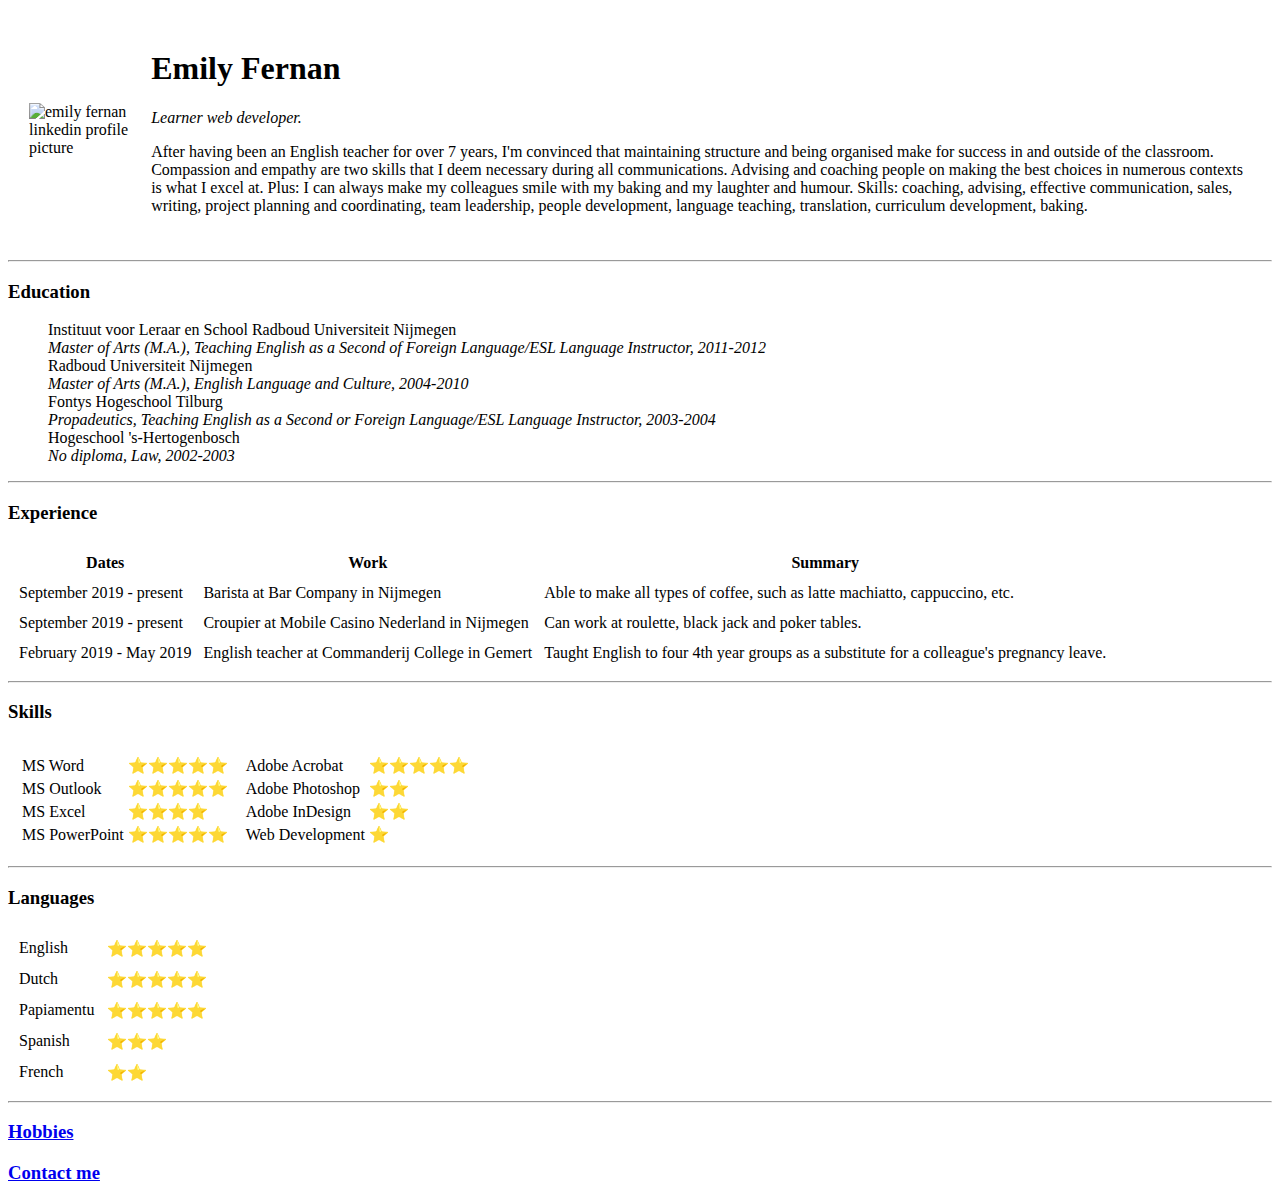
==== index.html @ 64320799 "Added initial CV website files" ====
<!DOCTYPE html>
<html lang="en" dir="ltr">

<head>
  <meta charset="utf-8">
  <title>Emily's Personal Site</title>
</head>

<body>
  <table cellspacing="20">
    <tr>
      <td><img src="https://media.licdn.com/dms/image/C4D03AQEbCQ7-tSvXdw/profile-displayphoto-shrink_200_200/0?e=1576713600&v=beta&t=7kjiVP5m5x8pXH-qj13u6sG38pTm799azyuI3QB8f_A" alt="emily fernan linkedin profile picture"></td>
      <td>
        <h1>Emily Fernan</h1>
        <p><em>Learner web developer.</em></p>
        <p>After having been an English teacher for over 7 years, I'm convinced that maintaining structure and being organised make for success in and outside of the classroom. Compassion and empathy are two skills that I deem necessary during all
          communications. Advising and coaching people on making the best choices in numerous contexts is what I excel at.
          Plus: I can always make my colleagues smile with my baking and my laughter and humour.
          Skills: coaching, advising, effective communication, sales, writing, project planning and coordinating, team leadership, people development, language teaching, translation, curriculum development, baking.</p>
      </td>
    </tr>
  </table>
  <hr size=2>
  <h3>Education</h3>
  <ul style="list-style-type:none;">
    <li>Instituut voor Leraar en School Radboud Universiteit Nijmegen</li>
    <li><em>Master of Arts (M.A.), Teaching English as a Second of Foreign Language/ESL Language Instructor, 2011-2012</em></li>
    <li>Radboud Universiteit Nijmegen</li>
    <li><em>Master of Arts (M.A.), English Language and Culture, 2004-2010</em></li>
    <li>Fontys Hogeschool Tilburg</li>
    <li><em>Propadeutics, Teaching English as a Second or Foreign Language/ESL Language Instructor, 2003-2004</em></li>
    <li>Hogeschool 's-Hertogenbosch</li>
    <li><em>No diploma, Law, 2002-2003</em></li>
  </ul>
  <hr size=2>
  <h3>Experience</h3>
  <table cellspacing="10">
    <thead>
      <tr>
        <th>Dates</th>
        <th>Work</th>
        <th>Summary</th>
      </tr>
    </thead>
    <tbody>
      <tr>
        <td>September 2019 - present</td>
        <td>Barista at Bar Company in Nijmegen</td>
        <td>Able to make all types of coffee, such as latte machiatto, cappuccino, etc.</td>
      </tr>
      <tr>
        <td>September 2019 - present</td>
        <td>Croupier at Mobile Casino Nederland in Nijmegen</td>
        <td>Can work at roulette, black jack and poker tables.</td>
      </tr>
      <tr>
        <td>February 2019 - May 2019</td>
        <td>English teacher at Commanderij College in Gemert</td>
        <td>Taught English to four 4th year groups as a substitute for a colleague's pregnancy leave.</td>
      </tr>
    </tbody>
  </table>
  <hr size=2>
  <h3>Skills</h3>
  <table cellspacing="10">
    <tr>
      <td>
        <table>
          <tr>
            <td>MS Word</td>
            <td>⭐⭐⭐⭐⭐</td>
          </tr>
          <tr>
            <td>MS Outlook</td>
            <td>⭐⭐⭐⭐⭐</td>
          </tr>
          <tr>
            <td>MS Excel</td>
            <td>⭐⭐⭐⭐</td>
          </tr>
          <tr>
            <td>MS PowerPoint</td>
            <td>⭐⭐⭐⭐⭐</td>
          </tr>
        </table>
      </td>
      <td>
        <table>
          <tr>
            <td>Adobe Acrobat</td>
            <td>⭐⭐⭐⭐⭐</td>
          </tr>
          <tr>
            <td>Adobe Photoshop</td>
            <td>⭐⭐</td>
          </tr>
          <tr>
            <td>Adobe InDesign</td>
            <td>⭐⭐</td>
          </tr>
          <tr>
            <td>Web Development</td>
            <td>⭐</td>
          </tr>
        </table>
      </td>
    </tr>
  </table>
  <hr size=2>
  <h3>Languages</h3>
  <table cellspacing="10">
    <tr>
      <td>English</td>
      <td>⭐️⭐️⭐️⭐️⭐️</td>
    </tr>
    <tr>
      <td>Dutch</td>
      <td>⭐️⭐️⭐️⭐️⭐️</td>
    </tr>
    <tr>
      <td>Papiamentu</td>
      <td>⭐️⭐️⭐️⭐️⭐️</td>
    </tr>
    <tr>
      <td>Spanish</td>
      <td>⭐️⭐️⭐️</td>
    </tr>
    <tr>
      <td>French</td>
      <td>⭐️⭐️</td>
    </tr>
  </table>
  <hr size=2>
  <a href="hobbies.html">
    <h3>Hobbies</h3>
  </a>
  <a href="contact.html">
    <h3>Contact me</h3>
  </a>
</body>

</html>
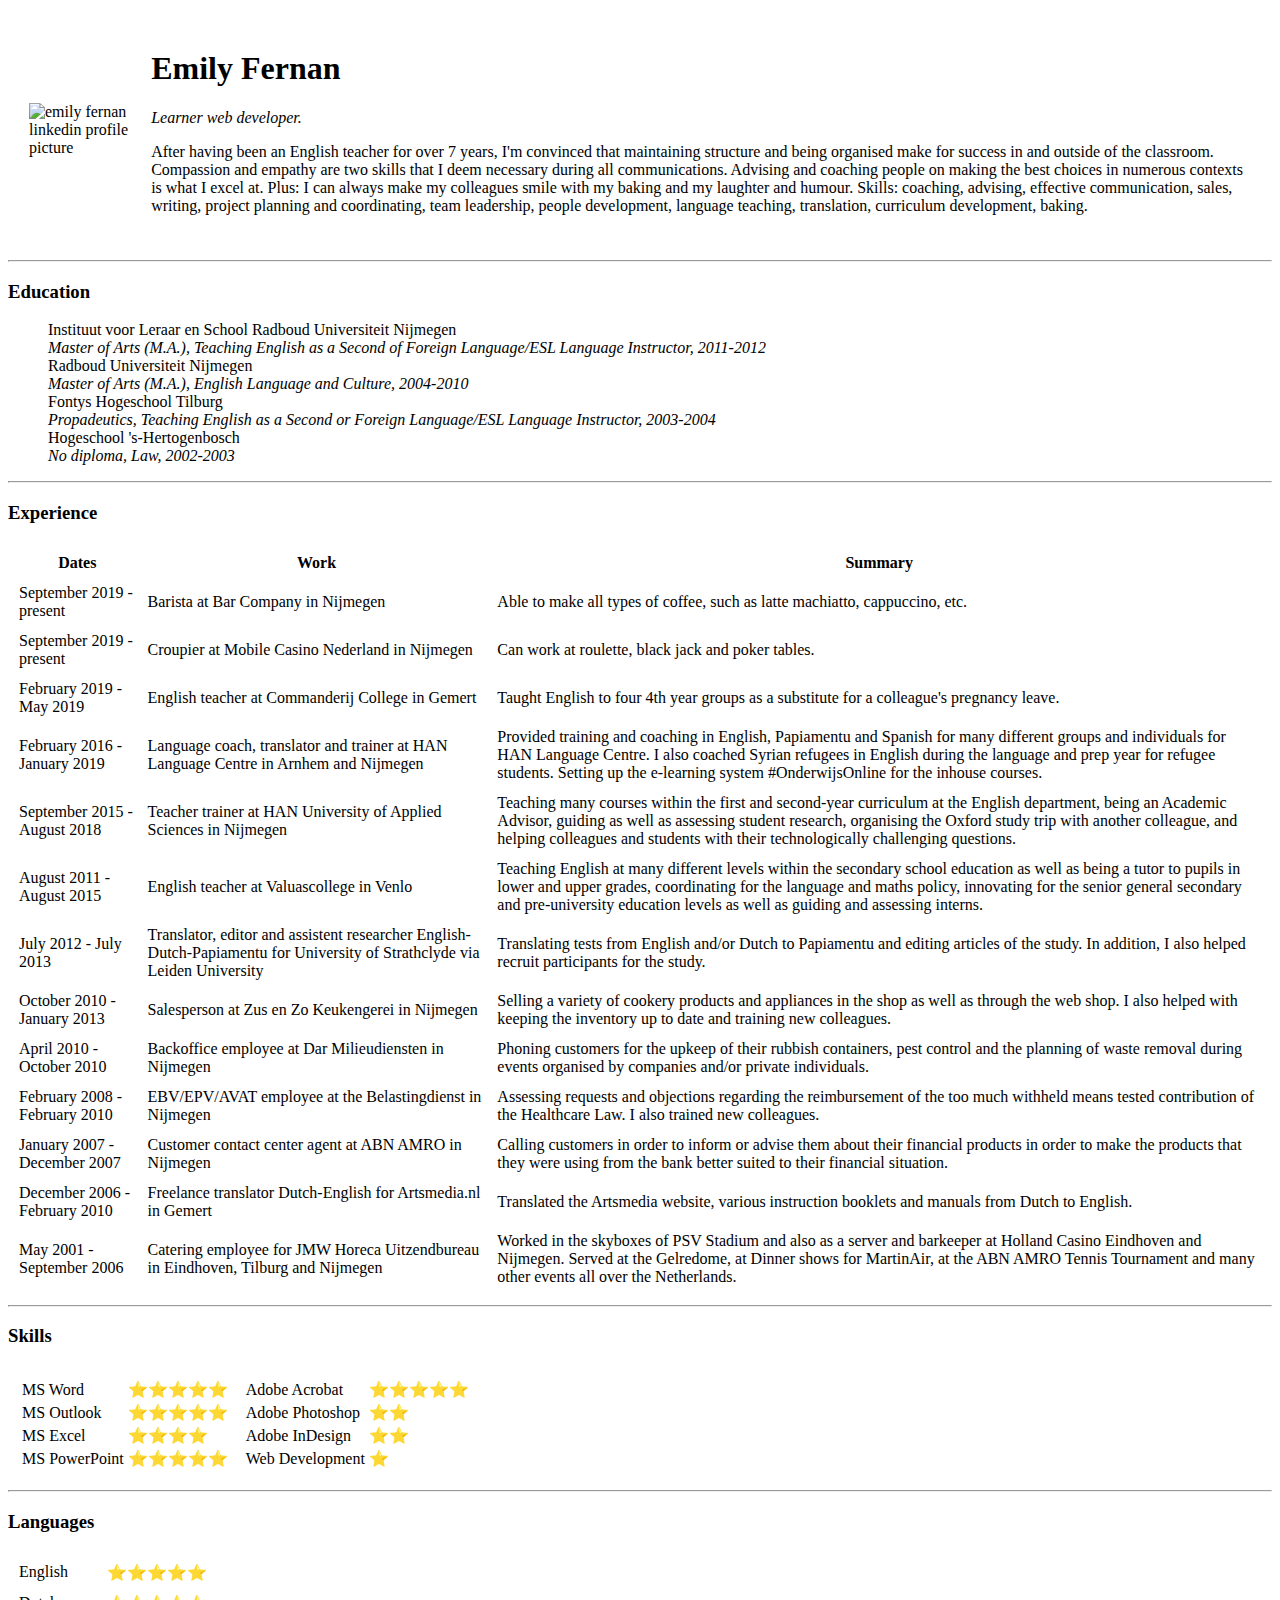
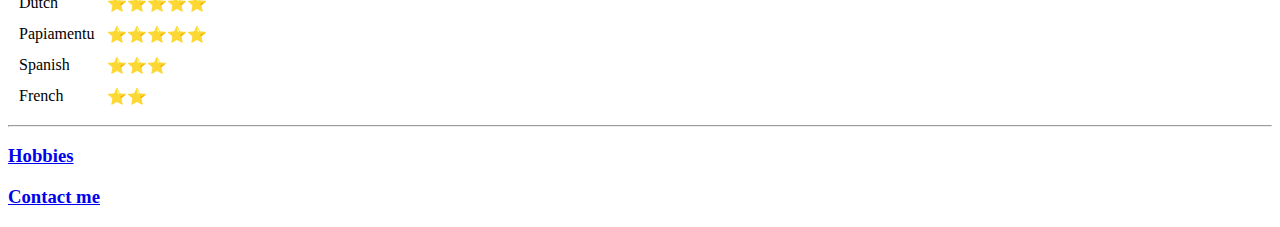
==== commit d7669121: "Updated index.html" ====
--- a/index.html
+++ b/index.html
@@ -57,6 +57,56 @@
         <td>February 2019 - May 2019</td>
         <td>English teacher at Commanderij College in Gemert</td>
         <td>Taught English to four 4th year groups as a substitute for a colleague's pregnancy leave.</td>
+      </tr>
+      <tr>
+        <td>February 2016 - January 2019</td>
+        <td>Language coach, translator and trainer at HAN Language Centre in Arnhem and Nijmegen</td>
+        <td>Provided training and coaching in English, Papiamentu and Spanish for many different groups and individuals for HAN Language Centre. I also coached Syrian refugees in English during the language and prep year for refugee students. Setting up the e-learning system #OnderwijsOnline for the inhouse courses.</td>
+      </tr>
+      <tr>
+        <td>September 2015 - August 2018</td>
+        <td>Teacher trainer at HAN University of Applied Sciences in Nijmegen</td>
+        <td>Teaching many courses within the first and second-year curriculum at the English department, being an Academic Advisor, guiding as well as assessing student research, organising the Oxford study trip with another colleague, and helping colleagues and students with their technologically challenging questions.</td>
+      </tr>
+      <tr>
+        <td>August 2011 - August 2015</td>
+        <td>English teacher at Valuascollege in Venlo</td>
+        <td>Teaching English at many different levels within the secondary school education as well as being a tutor to pupils in lower and upper grades, coordinating for the language and maths policy, innovating for the senior general secondary and pre-university education levels as well as guiding and assessing interns.</td>
+      </tr>
+      <tr>
+        <td>July 2012 - July 2013</td>
+        <td>Translator, editor and assistent researcher English-Dutch-Papiamentu for University of Strathclyde via Leiden University</td>
+        <td>Translating tests from English and/or Dutch to Papiamentu and editing articles of the study. In addition, I also helped recruit participants for the study.</td>
+      </tr>
+      <tr>
+        <td>October 2010 - January 2013</td>
+        <td>Salesperson at Zus en Zo Keukengerei in Nijmegen</td>
+        <td>Selling a variety of cookery products and appliances in the shop as well as through the web shop. I also helped with keeping the inventory up to date and training new colleagues.</td>
+      </tr>
+      <tr>
+        <td>April 2010 - October 2010</td>
+        <td>Backoffice employee at Dar Milieudiensten in Nijmegen</td>
+        <td>Phoning customers for the upkeep of their rubbish containers, pest control and the planning of waste removal during events organised by companies and/or private individuals.</td>
+      </tr>
+      <tr>
+        <td>February 2008 - February 2010</td>
+        <td>EBV/EPV/AVAT employee at the Belastingdienst in Nijmegen</td>
+        <td>Assessing requests and objections regarding the reimbursement of the too much withheld means tested contribution of the Healthcare Law. I also trained new colleagues.</td>
+      </tr>
+      <tr>
+        <td>January 2007 - December 2007</td>
+        <td>Customer contact center agent at ABN AMRO in Nijmegen</td>
+        <td>Calling customers in order to inform or advise them about their financial products in order to make the products that they were using from the bank better suited to their financial situation.</td>
+      </tr>
+      <tr>
+        <td>December 2006 - February 2010</td>
+        <td>Freelance translator Dutch-English for Artsmedia.nl in Gemert</td>
+        <td>Translated the Artsmedia website, various instruction booklets and manuals from Dutch to English.</td>
+      </tr>
+      <tr>
+        <td>May 2001 - September 2006</td>
+        <td>Catering employee for JMW Horeca Uitzendbureau in Eindhoven, Tilburg and Nijmegen</td>
+        <td>Worked in the skyboxes of PSV Stadium and also as a server and barkeeper at Holland Casino Eindhoven and Nijmegen. Served at the Gelredome, at Dinner shows for MartinAir, at the ABN AMRO Tennis Tournament and many other events all over the Netherlands.</td>
       </tr>
     </tbody>
   </table>
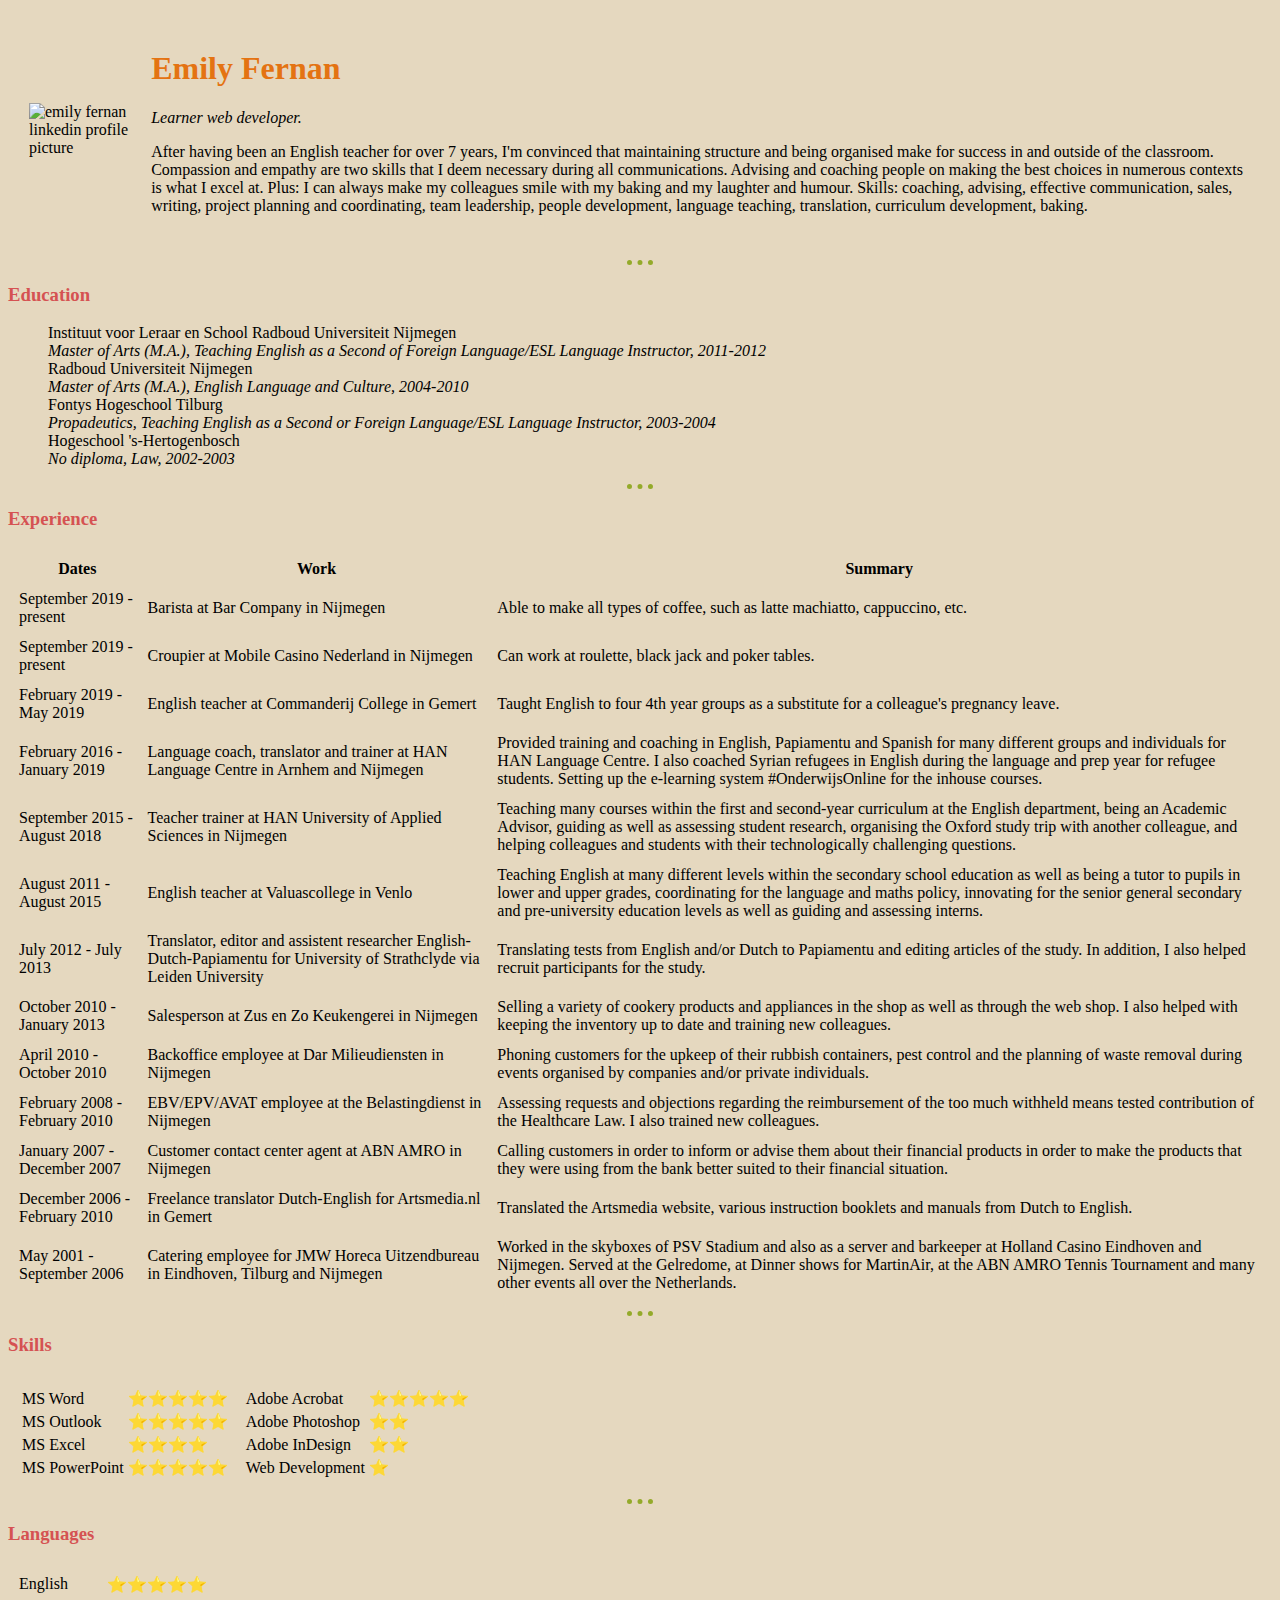
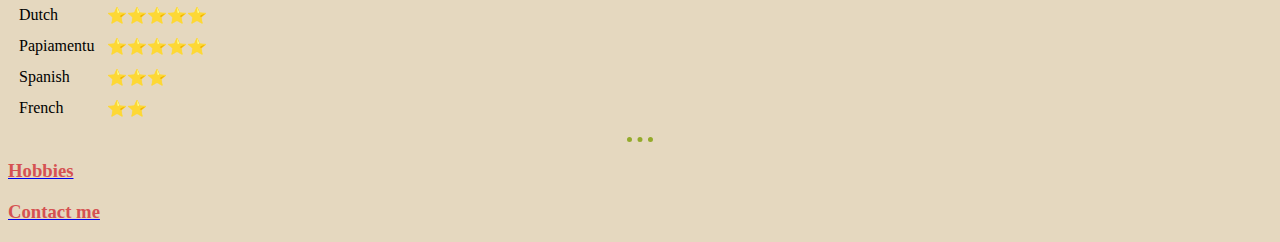
==== commit f7bb53c8: "Update index.html" ====
--- a/index.html
+++ b/index.html
@@ -4,6 +4,7 @@
 <head>
   <meta charset="utf-8">
   <title>Emily's Personal Site</title>
+  <link rel="stylesheet" href="CSS/styles.css">
 </head>
 
 <body>
--- a/CSS/styles.css
+++ b/CSS/styles.css
@@ -0,0 +1,15 @@
+body { background-color: #e5d8bf;
+
+}
+
+hr { border-style: none;
+     border-top-style: dotted;
+     border-color: #94aa2a;
+     border-width: 5px;
+     width: 2%
+}
+h1 { color: #e47312;
+     font-family: fantasy;
+}
+h3 { color: #d55252;
+  }
